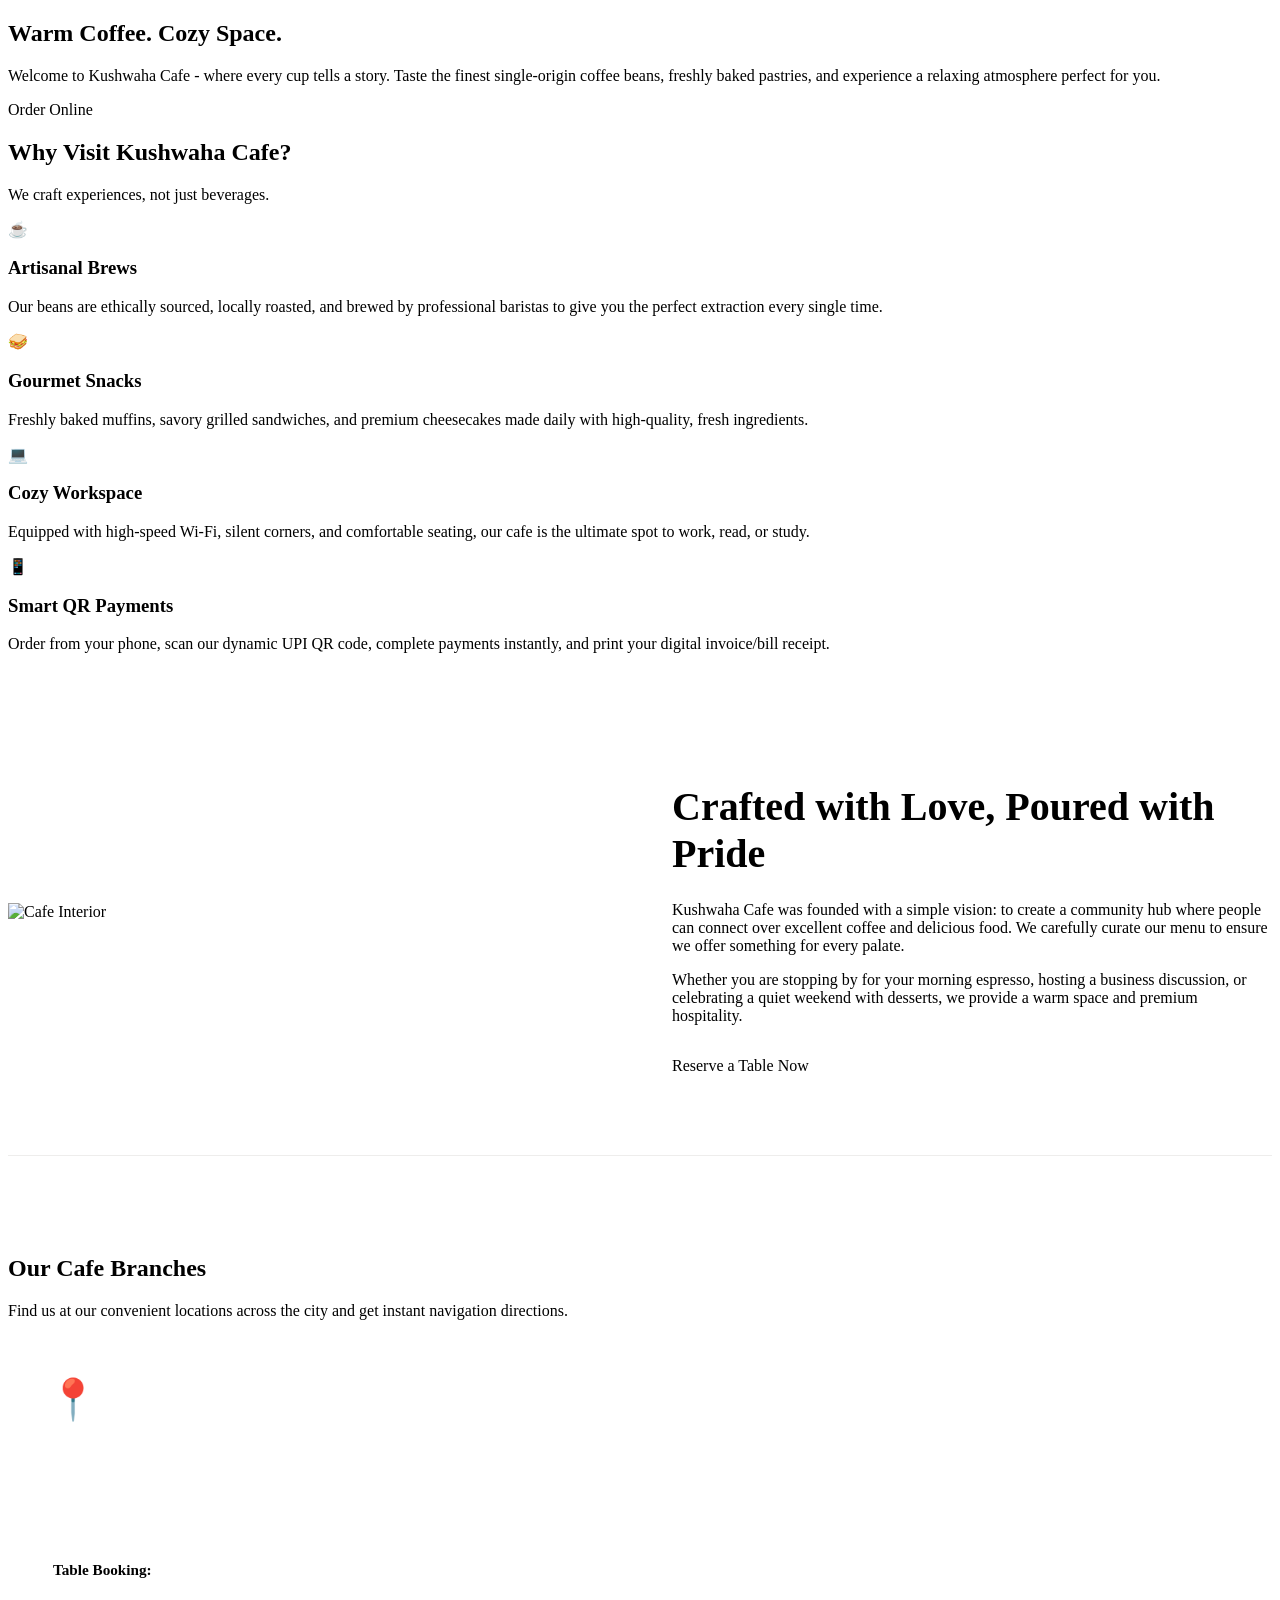
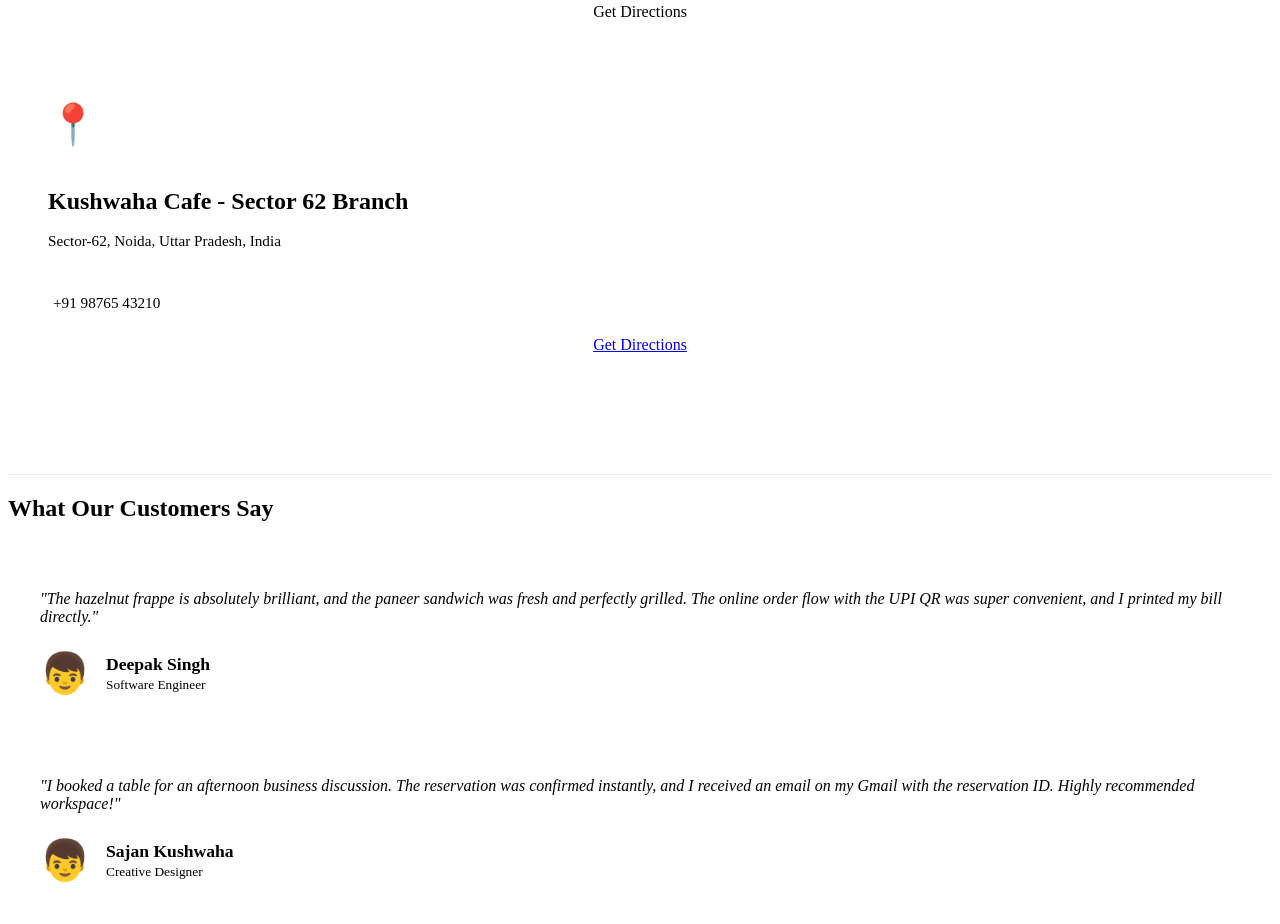
==== src/main/resources/templates/index.html @ db53cecd "Initial commit" ====
<!DOCTYPE html>
<html lang="en" xmlns:th="http://www.thymeleaf.org" th:replace="~{base :: layout(~{::main})}">
<body>
<main>
    <!-- Hero Section -->
    <section class="hero">
        <div class="hero-content">
            <h1>Warm Coffee. Cozy Space.</h1>
            <p>Welcome to Kushwaha Cafe - where every cup tells a story. Taste the finest single-origin coffee beans,
                freshly baked pastries, and experience a relaxing atmosphere perfect for you.</p>
            <div class="hero-btns">
                <a th:href="@{/menu}" class="btn btn-accent"><i class="fa-solid fa-mug-hot"></i> Order Online</a>
                <a th:href="@{/reserve}" class="btn btn-secondary" style="border-color: white; color: white;"><i
                        class="fa-solid fa-calendar-days"></i> Book Table</a>
            </div>
        </div>
    </section>

    <!-- Features Section -->
    <section class="features">
        <div class="container">
            <div class="section-title">
                <h2>Why Visit Kushwaha Cafe?</h2>
                <p style="color: var(--gray);">We craft experiences, not just beverages.</p>
            </div>

            <div class="features-grid">
                <div class="feature-card">
                    <span class="feature-icon">☕</span>
                    <h3>Artisanal Brews</h3>
                    <p>Our beans are ethically sourced, locally roasted, and brewed by professional baristas to give you the
                        perfect extraction every single time.</p>
                </div>

                <div class="feature-card">
                    <span class="feature-icon">🥪</span>
                    <h3>Gourmet Snacks</h3>
                    <p>Freshly baked muffins, savory grilled sandwiches, and premium cheesecakes made daily with
                        high-quality, fresh ingredients.</p>
                </div>

                <div class="feature-card">
                    <span class="feature-icon">💻</span>
                    <h3>Cozy Workspace</h3>
                    <p>Equipped with high-speed Wi-Fi, silent corners, and comfortable seating, our cafe is the ultimate
                        spot to work, read, or study.</p>
                </div>

                <div class="feature-card">
                    <span class="feature-icon">📱</span>
                    <h3>Smart QR Payments</h3>
                    <p>Order from your phone, scan our dynamic UPI QR code, complete payments instantly, and print your
                        digital invoice/bill receipt.</p>
                </div>
            </div>
        </div>
    </section>

    <!-- About Section -->
    <section
        style="background-color: var(--light); padding: 5rem 0; border-top: 1px solid var(--cream-dark); border-bottom: 1px solid var(--cream-dark);">
        <div class="container" style="display: grid; grid-template-columns: 1fr 1fr; gap: 4rem; align-items: center;">
            <div>
                <img src="https://images.unsplash.com/photo-1554118811-1e0d58224f24?q=80&w=500&auto=format&fit=crop"
                    alt="Cafe Interior"
                    style="width: 100%; border-radius: var(--border-radius); box-shadow: var(--shadow-md); object-fit: cover; height: 350px;">
            </div>
            <div>
                <h2 style="font-size: 2.5rem; margin-bottom: 1.5rem;">Crafted with Love, Poured with Pride</h2>
                <p style="margin-bottom: 1rem; color: var(--gray);">Kushwaha Cafe was founded with a simple vision: to
                    create a community hub where people can connect over excellent coffee and delicious food. We carefully
                    curate our menu to ensure we offer something for every palate.</p>
                <p style="margin-bottom: 2rem; color: var(--gray);">Whether you are stopping by for your morning espresso,
                    hosting a business discussion, or celebrating a quiet weekend with desserts, we provide a warm space and
                    premium hospitality.</p>
                <a th:href="@{/reserve}" class="btn">Reserve a Table Now</a>
            </div>
        </div>
    </section>

    <!-- Our Branches Section -->
    <section class="features"
        style="background-color: var(--cream-dark); border-top: 1px solid rgba(42, 26, 16, 0.08); border-bottom: 1px solid rgba(42, 26, 16, 0.08); padding: 5rem 0;">
        <div class="container">
            <div class="section-title">
                <h2>Our Cafe Branches</h2>
                <p style="color: var(--gray);">Find us at our convenient locations across the city and get instant
                    navigation directions.</p>
            </div>

            <div class="features-grid" style="grid-template-columns: repeat(auto-fit, minmax(320px, 1fr)); gap: 2.5rem;">
                <th:block th:if="${not #lists.isEmpty(cafe_locations)}">
                    <div th:each="loc : ${cafe_locations}" class="feature-card"
                        style="text-align: left; padding: 2.5rem; display: flex; flex-direction: column; justify-content: space-between;">
                        <div>
                            <span class="feature-icon"
                                style="font-size: 2.5rem; margin-bottom: 1rem; display: inline-block;">📍</span>
                            <h3 style="margin-bottom: 0.8rem; font-size: 1.5rem;" th:text="${loc.name}"></h3>
                            <p
                                style="color: var(--gray); font-size: 0.95rem; margin-bottom: 1rem; min-height: 48px; line-height: 1.5;"
                                th:text="${loc.address}"></p>
                            <p th:if="${loc.phone}" style="font-size: 0.95rem; margin-bottom: 0.6rem; color: var(--primary);"><i
                                    class="fa-solid fa-phone" style="color: var(--accent); margin-right: 5px;"></i> <span th:text="${loc.phone}"></span></p>
                            <p style="font-size: 0.95rem; margin-bottom: 1.5rem; color: var(--dark); font-weight: 600;"><i
                                    class="fa-solid fa-chair" style="color: var(--accent); margin-right: 5px;"></i> Table Booking: <span style="color: var(--accent);" th:text="'INR ' + ${#numbers.formatDecimal(loc.hourlyRate, 1, 2)} + ' / hr'"></span></p>
                        </div>
                        <a th:href="${loc.mapUrl}" target="_blank" class="btn btn-accent"
                            style="width: 100%; text-align: center;"><i class="fa-solid fa-map-location-dot"></i> Get
                            Directions</a>
                    </div>
                </th:block>
                <th:block th:if="${#lists.isEmpty(cafe_locations)}">
                    <div class="feature-card"
                        style="text-align: left; padding: 2.5rem; display: flex; flex-direction: column; justify-content: space-between;">
                        <div>
                            <span class="feature-icon"
                                style="font-size: 2.5rem; margin-bottom: 1rem; display: inline-block;">📍</span>
                            <h3 style="margin-bottom: 0.8rem; font-size: 1.5rem;">Kushwaha Cafe - Sector 62 Branch</h3>
                            <p
                                style="color: var(--gray); font-size: 0.95rem; margin-bottom: 1rem; min-height: 48px; line-height: 1.5;">
                                Sector-62, Noida, Uttar Pradesh, India</p>
                            <p style="font-size: 0.95rem; margin-bottom: 1.5rem; color: var(--primary);"><i
                                    class="fa-solid fa-phone" style="color: var(--accent); margin-right: 5px;"></i> +91 98765 43210</p>
                        </div>
                        <a href="https://maps.google.com" target="_blank" class="btn btn-accent"
                            style="width: 100%; text-align: center;"><i class="fa-solid fa-map-location-dot"></i> Get
                            Directions</a>
                    </div>
                </th:block>
            </div>
        </div>
    </section>

    <!-- Customer Testimonial Section -->
    <section class="features" style="background-color: var(--cream);">
        <div class="container">
            <div class="section-title">
                <h2>What Our Customers Say</h2>
            </div>

            <div class="features-grid" style="grid-template-columns: repeat(auto-fit, minmax(300px, 1fr)); gap: 2rem;">
                <div class="feature-card" style="padding: 2rem; text-align: left;">
                    <p style="font-style: italic; margin-bottom: 1.5rem; color: var(--dark);">"The hazelnut frappe is
                        absolutely brilliant, and the paneer sandwich was fresh and perfectly grilled. The online order flow
                        with the UPI QR was super convenient, and I printed my bill directly."</p>
                    <div style="display: flex; align-items: center; gap: 1rem;">
                        <span style="font-size: 2.5rem;">👦</span>
                        <div>
                            <h4 style="margin: 0; font-size: 1.1rem;">Deepak Singh</h4>
                            <small style="color: var(--gray);">Software Engineer</small>
                        </div>
                    </div>
                </div>

                <div class="feature-card" style="padding: 2rem; text-align: left;">
                    <p style="font-style: italic; margin-bottom: 1.5rem; color: var(--dark);">"I booked a table for an
                        afternoon business discussion. The reservation was confirmed instantly, and I received an email on
                        my Gmail with the reservation ID. Highly recommended workspace!"</p>
                    <div style="display: flex; align-items: center; gap: 1rem;">
                        <span style="font-size: 2.5rem;">👦</span>
                        <div>
                            <h4 style="margin: 0; font-size: 1.1rem;">Sajan Kushwaha</h4>
                            <small style="color: var(--gray);">Creative Designer</small>
                        </div>
                    </div>
                </div>
            </div>
        </div>
    </section>
</main>
</body>
</html>
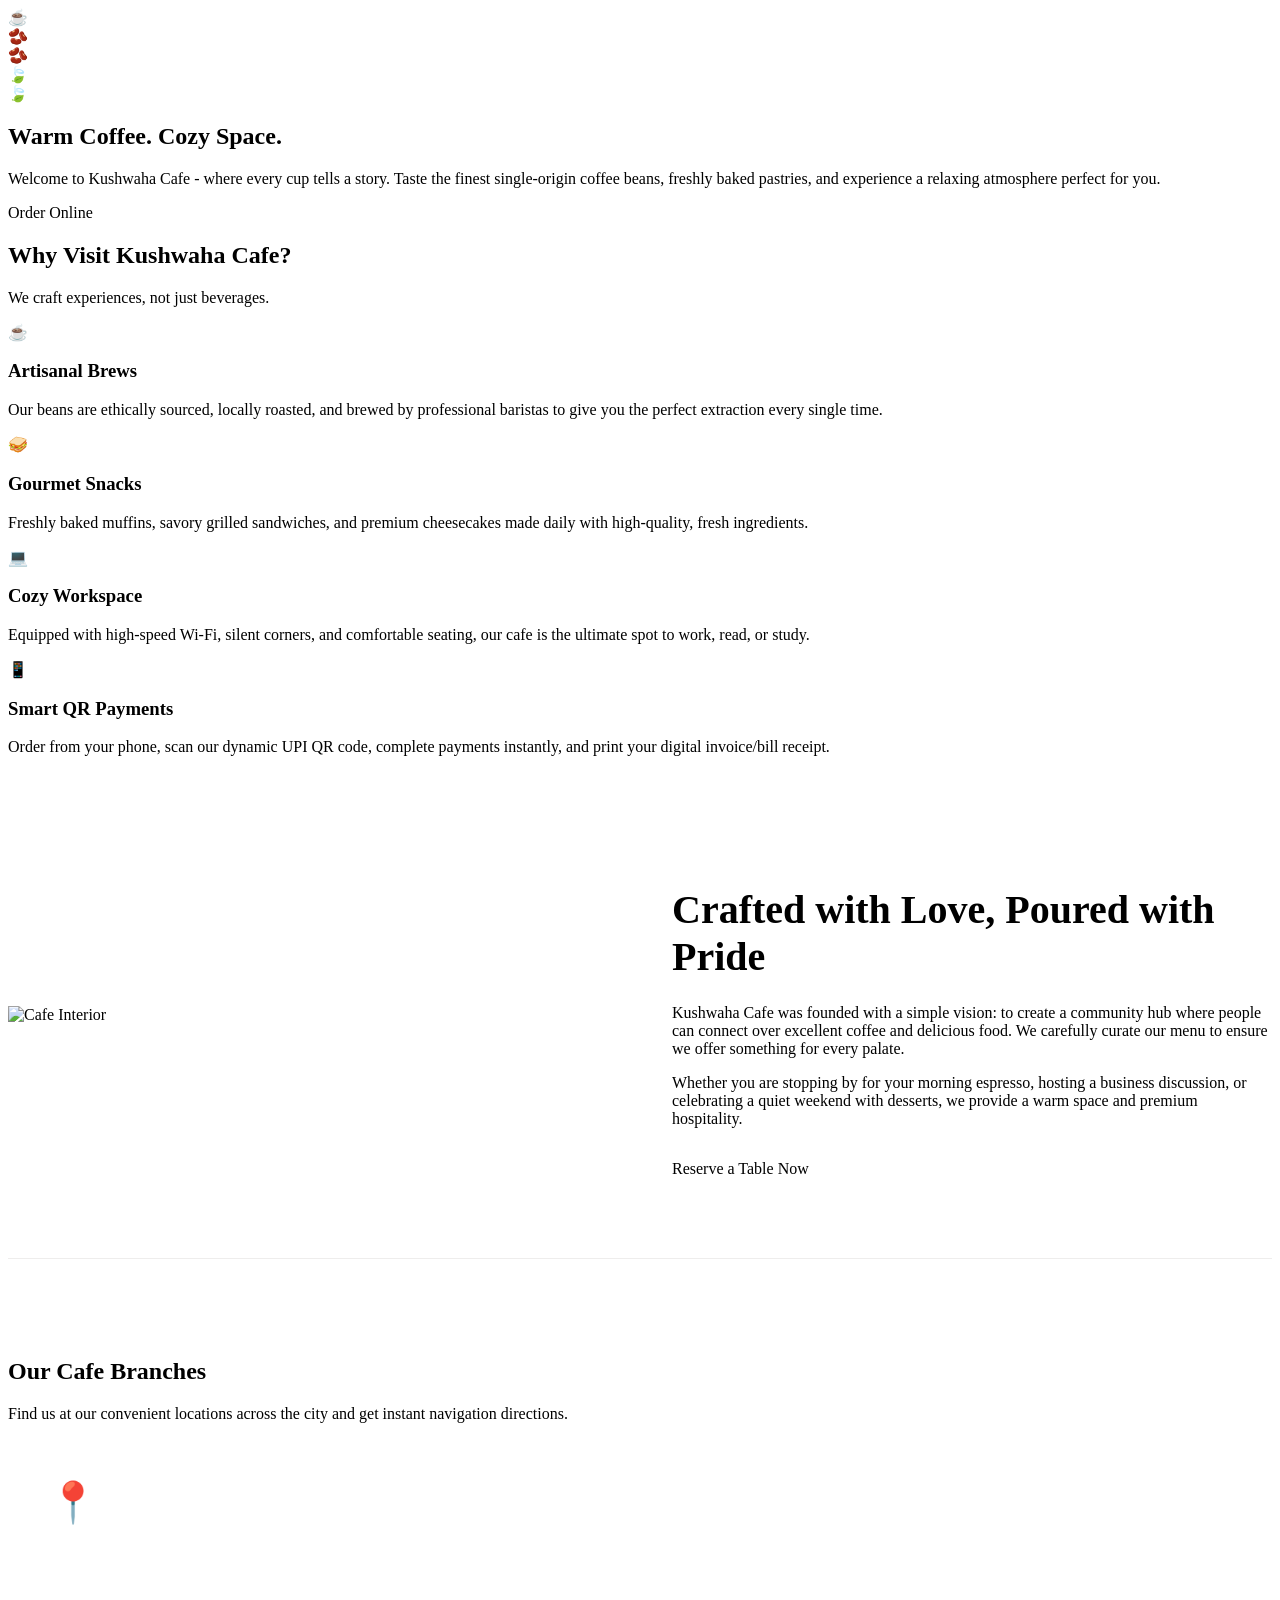
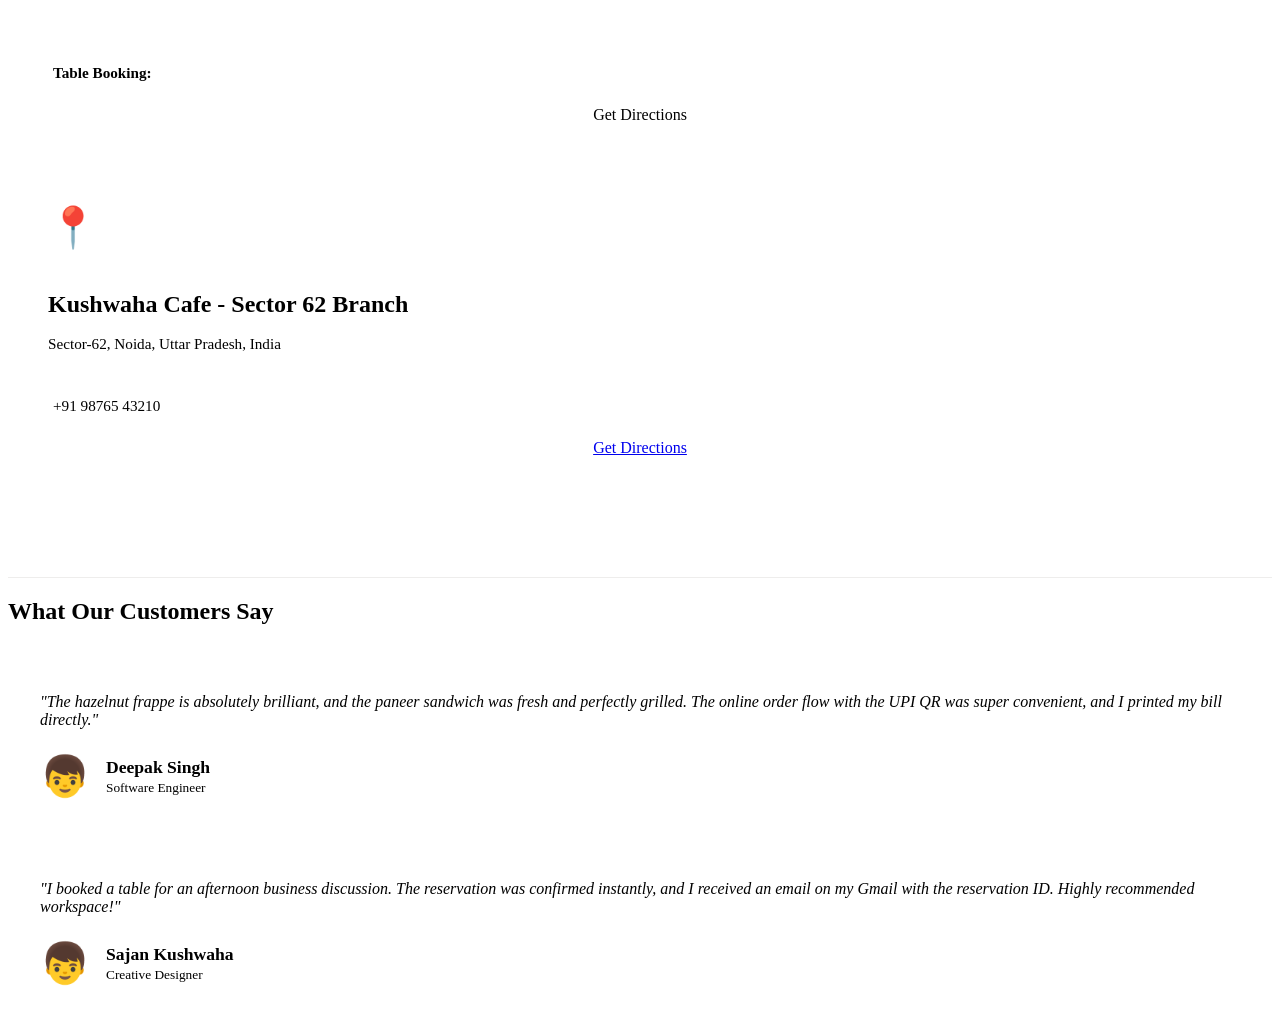
==== commit 6c27a15d: "Add premium 3D interactive cursor tilt and parallax effects" ====
--- a/src/main/resources/templates/index.html
+++ b/src/main/resources/templates/index.html
@@ -4,6 +4,14 @@
 <main>
     <!-- Hero Section -->
     <section class="hero">
+        <!-- Floating 3D parallax elements -->
+        <div class="hero-3d-bg">
+            <div class="hero-floating cup">☕</div>
+            <div class="hero-floating bean bean-1">🫘</div>
+            <div class="hero-floating bean bean-2">🫘</div>
+            <div class="hero-floating leaf leaf-1">🍃</div>
+            <div class="hero-floating leaf leaf-2">🍃</div>
+        </div>
         <div class="hero-content">
             <h1>Warm Coffee. Cozy Space.</h1>
             <p>Welcome to Kushwaha Cafe - where every cup tells a story. Taste the finest single-origin coffee beans,
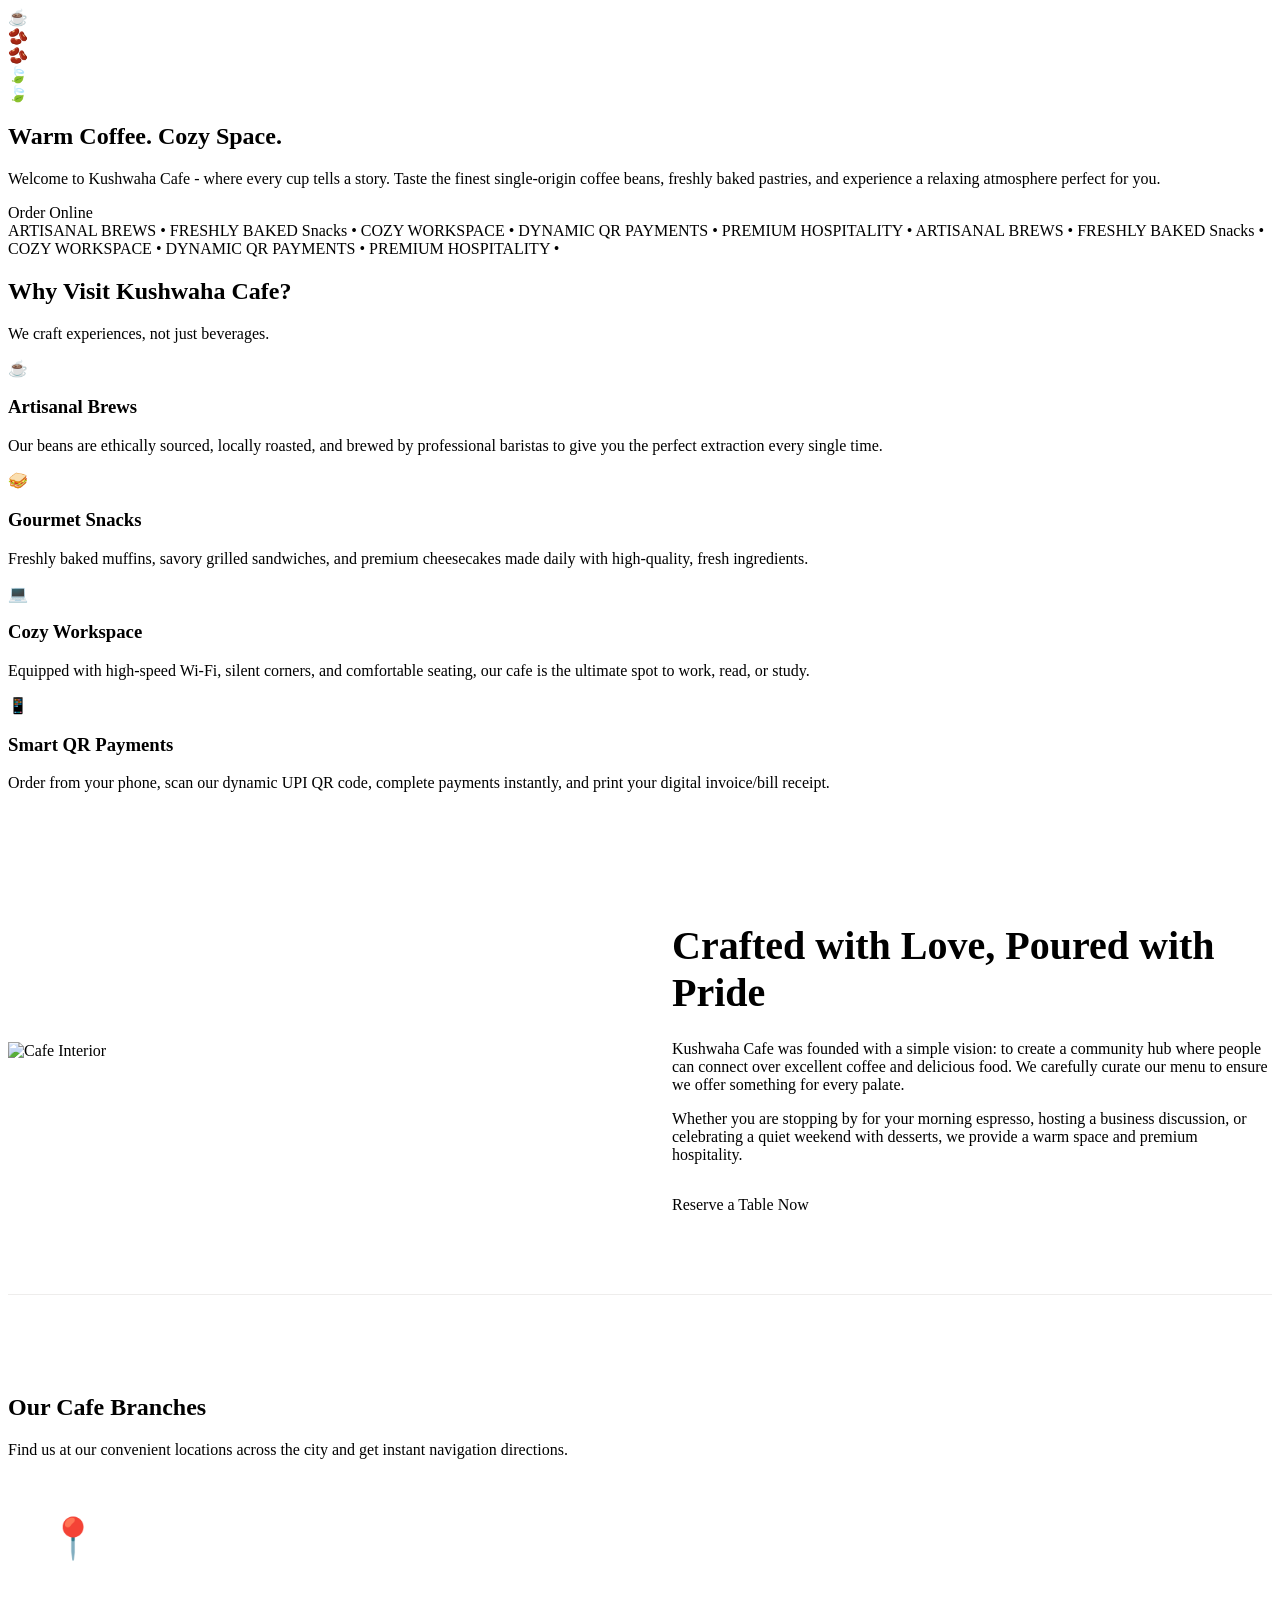
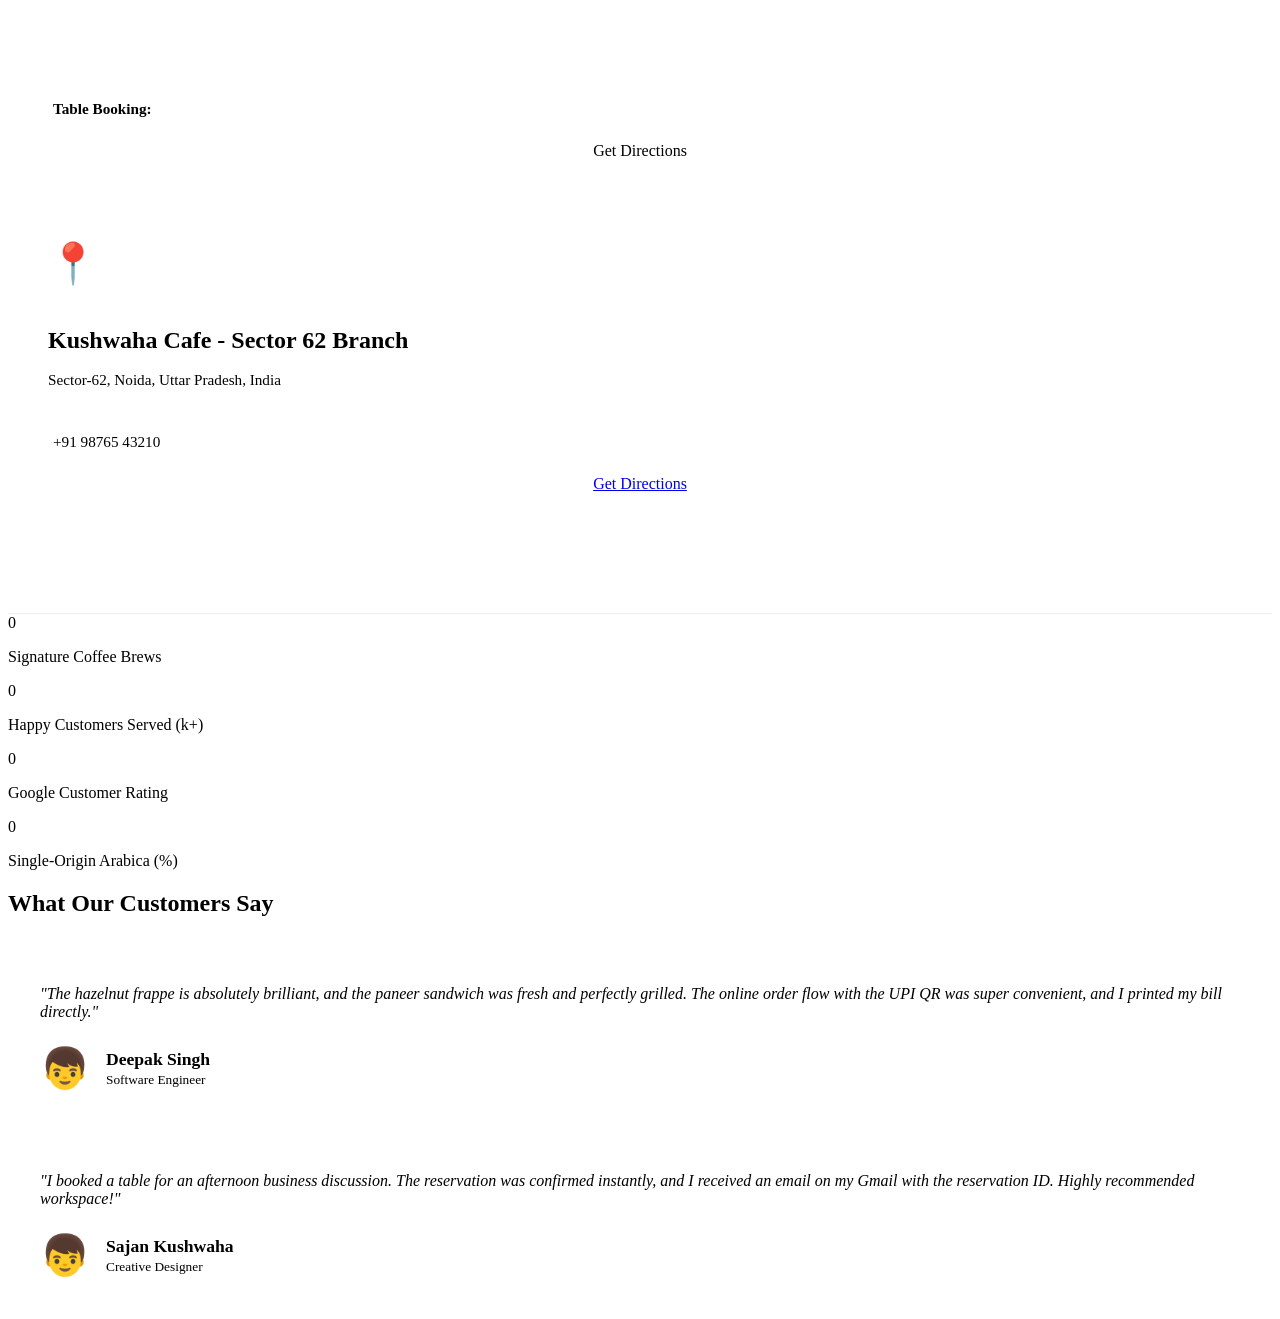
==== commit f46930b3: "Implement MotionSites-style design: add infinite scrolling marquee, 3D stats showcase section with a" ====
--- a/src/main/resources/templates/index.html
+++ b/src/main/resources/templates/index.html
@@ -24,6 +24,14 @@
         </div>
     </section>
 
+    <!-- Infinite Scrolling Marquee -->
+    <div class="marquee-container">
+        <div class="marquee-content">
+            <span>ARTISANAL BREWS • FRESHLY BAKED Snacks • COZY WORKSPACE • DYNAMIC QR PAYMENTS • PREMIUM HOSPITALITY • </span>
+            <span>ARTISANAL BREWS • FRESHLY BAKED Snacks • COZY WORKSPACE • DYNAMIC QR PAYMENTS • PREMIUM HOSPITALITY • </span>
+        </div>
+    </div>
+
     <!-- Features Section -->
     <section class="features">
         <div class="container">
@@ -32,7 +40,7 @@
                 <p style="color: var(--gray);">We craft experiences, not just beverages.</p>
             </div>
 
-            <div class="features-grid">
+            <div class="features-grid scroll-reveal-3d">
                 <div class="feature-card">
                     <span class="feature-icon">☕</span>
                     <h3>Artisanal Brews</h3>
@@ -67,7 +75,7 @@
     <!-- About Section -->
     <section
         style="background-color: var(--light); padding: 5rem 0; border-top: 1px solid var(--cream-dark); border-bottom: 1px solid var(--cream-dark);">
-        <div class="container" style="display: grid; grid-template-columns: 1fr 1fr; gap: 4rem; align-items: center;">
+        <div class="container scroll-reveal-3d" style="display: grid; grid-template-columns: 1fr 1fr; gap: 4rem; align-items: center;">
             <div>
                 <img src="https://images.unsplash.com/photo-1554118811-1e0d58224f24?q=80&w=500&auto=format&fit=crop"
                     alt="Cafe Interior"
@@ -96,7 +104,7 @@
                     navigation directions.</p>
             </div>
 
-            <div class="features-grid" style="grid-template-columns: repeat(auto-fit, minmax(320px, 1fr)); gap: 2.5rem;">
+            <div class="features-grid scroll-reveal-3d" style="grid-template-columns: repeat(auto-fit, minmax(320px, 1fr)); gap: 2.5rem;">
                 <th:block th:if="${not #lists.isEmpty(cafe_locations)}">
                     <div th:each="loc : ${cafe_locations}" class="feature-card"
                         style="text-align: left; padding: 2.5rem; display: flex; flex-direction: column; justify-content: space-between;">
@@ -139,6 +147,30 @@
         </div>
     </section>
 
+    <!-- 3D Stats Showcase Section -->
+    <section class="stats-section scroll-reveal-3d">
+        <div class="container">
+            <div class="stats-grid">
+                <div class="stat-card">
+                    <span class="stat-num" data-val="15">0</span>
+                    <p>Signature Coffee Brews</p>
+                </div>
+                <div class="stat-card">
+                    <span class="stat-num" data-val="50">0</span>
+                    <p>Happy Customers Served (k+)</p>
+                </div>
+                <div class="stat-card">
+                    <span class="stat-num" data-val="4.9">0</span>
+                    <p>Google Customer Rating</p>
+                </div>
+                <div class="stat-card">
+                    <span class="stat-num" data-val="100">0</span>
+                    <p>Single-Origin Arabica (%)</p>
+                </div>
+            </div>
+        </div>
+    </section>
+
     <!-- Customer Testimonial Section -->
     <section class="features" style="background-color: var(--cream);">
         <div class="container">
@@ -146,7 +178,7 @@
                 <h2>What Our Customers Say</h2>
             </div>
 
-            <div class="features-grid" style="grid-template-columns: repeat(auto-fit, minmax(300px, 1fr)); gap: 2rem;">
+            <div class="features-grid scroll-reveal-3d" style="grid-template-columns: repeat(auto-fit, minmax(300px, 1fr)); gap: 2.5rem;">
                 <div class="feature-card" style="padding: 2rem; text-align: left;">
                     <p style="font-style: italic; margin-bottom: 1.5rem; color: var(--dark);">"The hazelnut frappe is
                         absolutely brilliant, and the paneer sandwich was fresh and perfectly grilled. The online order flow
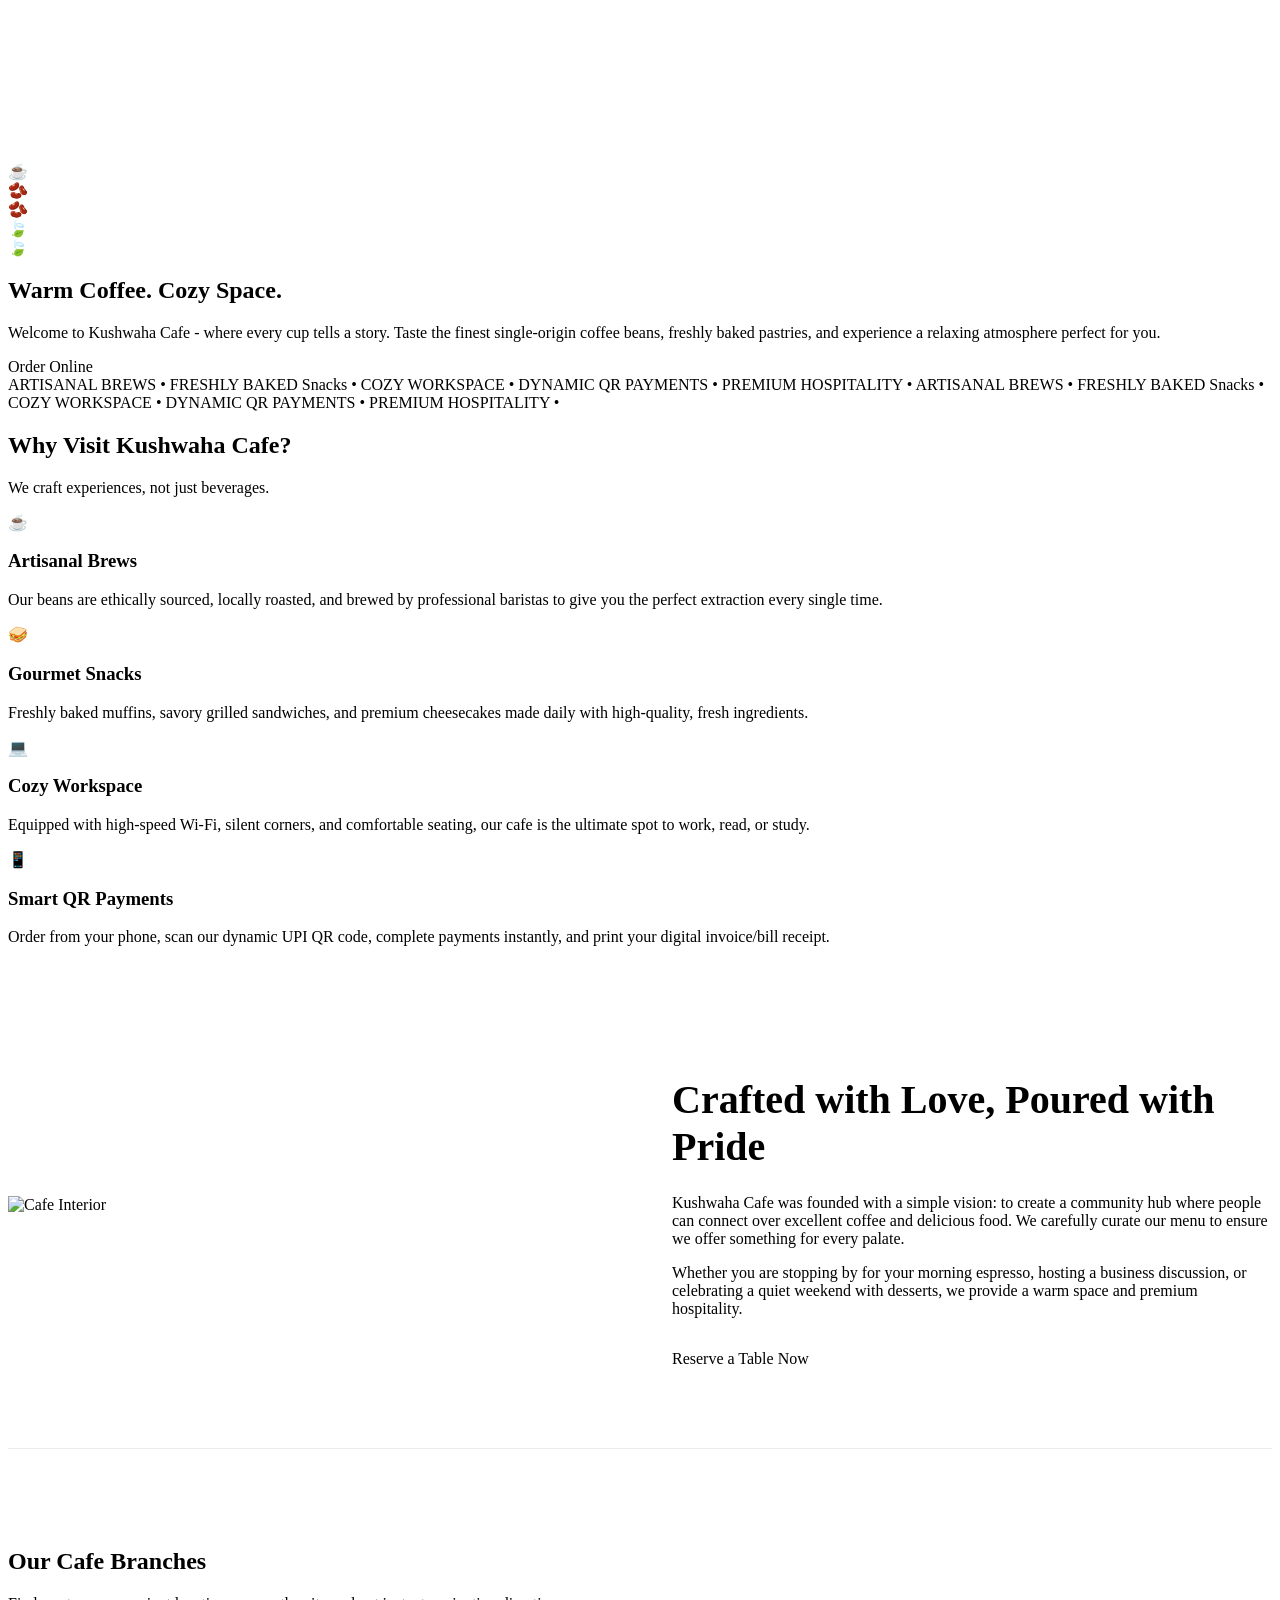
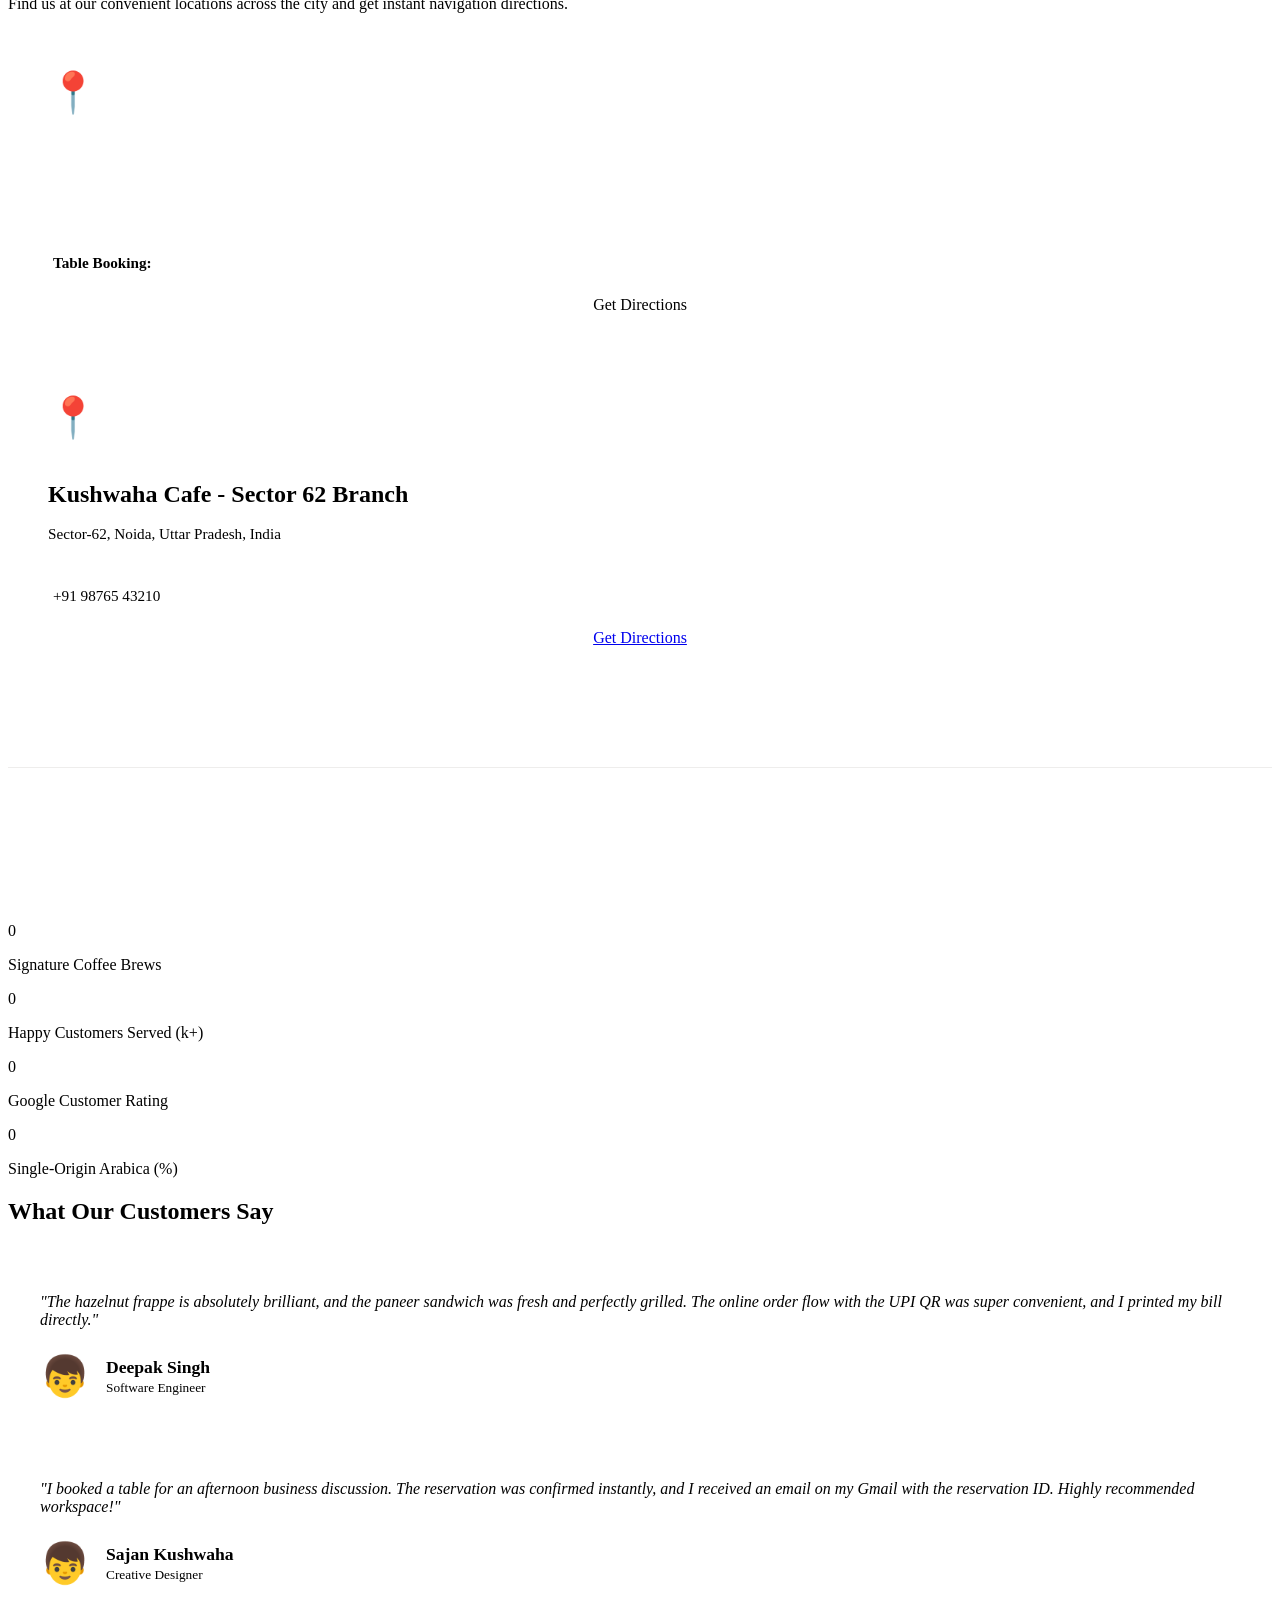
==== commit bc64390d: "feat: Add interactive canvas particle systems and global body parallax shift background" ====
--- a/src/main/resources/templates/index.html
+++ b/src/main/resources/templates/index.html
@@ -6,6 +6,7 @@
     <section class="hero">
         <!-- Floating 3D parallax elements -->
         <div class="hero-3d-bg">
+            <canvas id="hero-particles" class="hero-canvas"></canvas>
             <div class="hero-floating cup">☕</div>
             <div class="hero-floating bean bean-1">🫘</div>
             <div class="hero-floating bean bean-2">🫘</div>
@@ -149,6 +150,7 @@
 
     <!-- 3D Stats Showcase Section -->
     <section class="stats-section scroll-reveal-3d">
+        <canvas id="stats-particles" class="stats-canvas"></canvas>
         <div class="container">
             <div class="stats-grid">
                 <div class="stat-card">
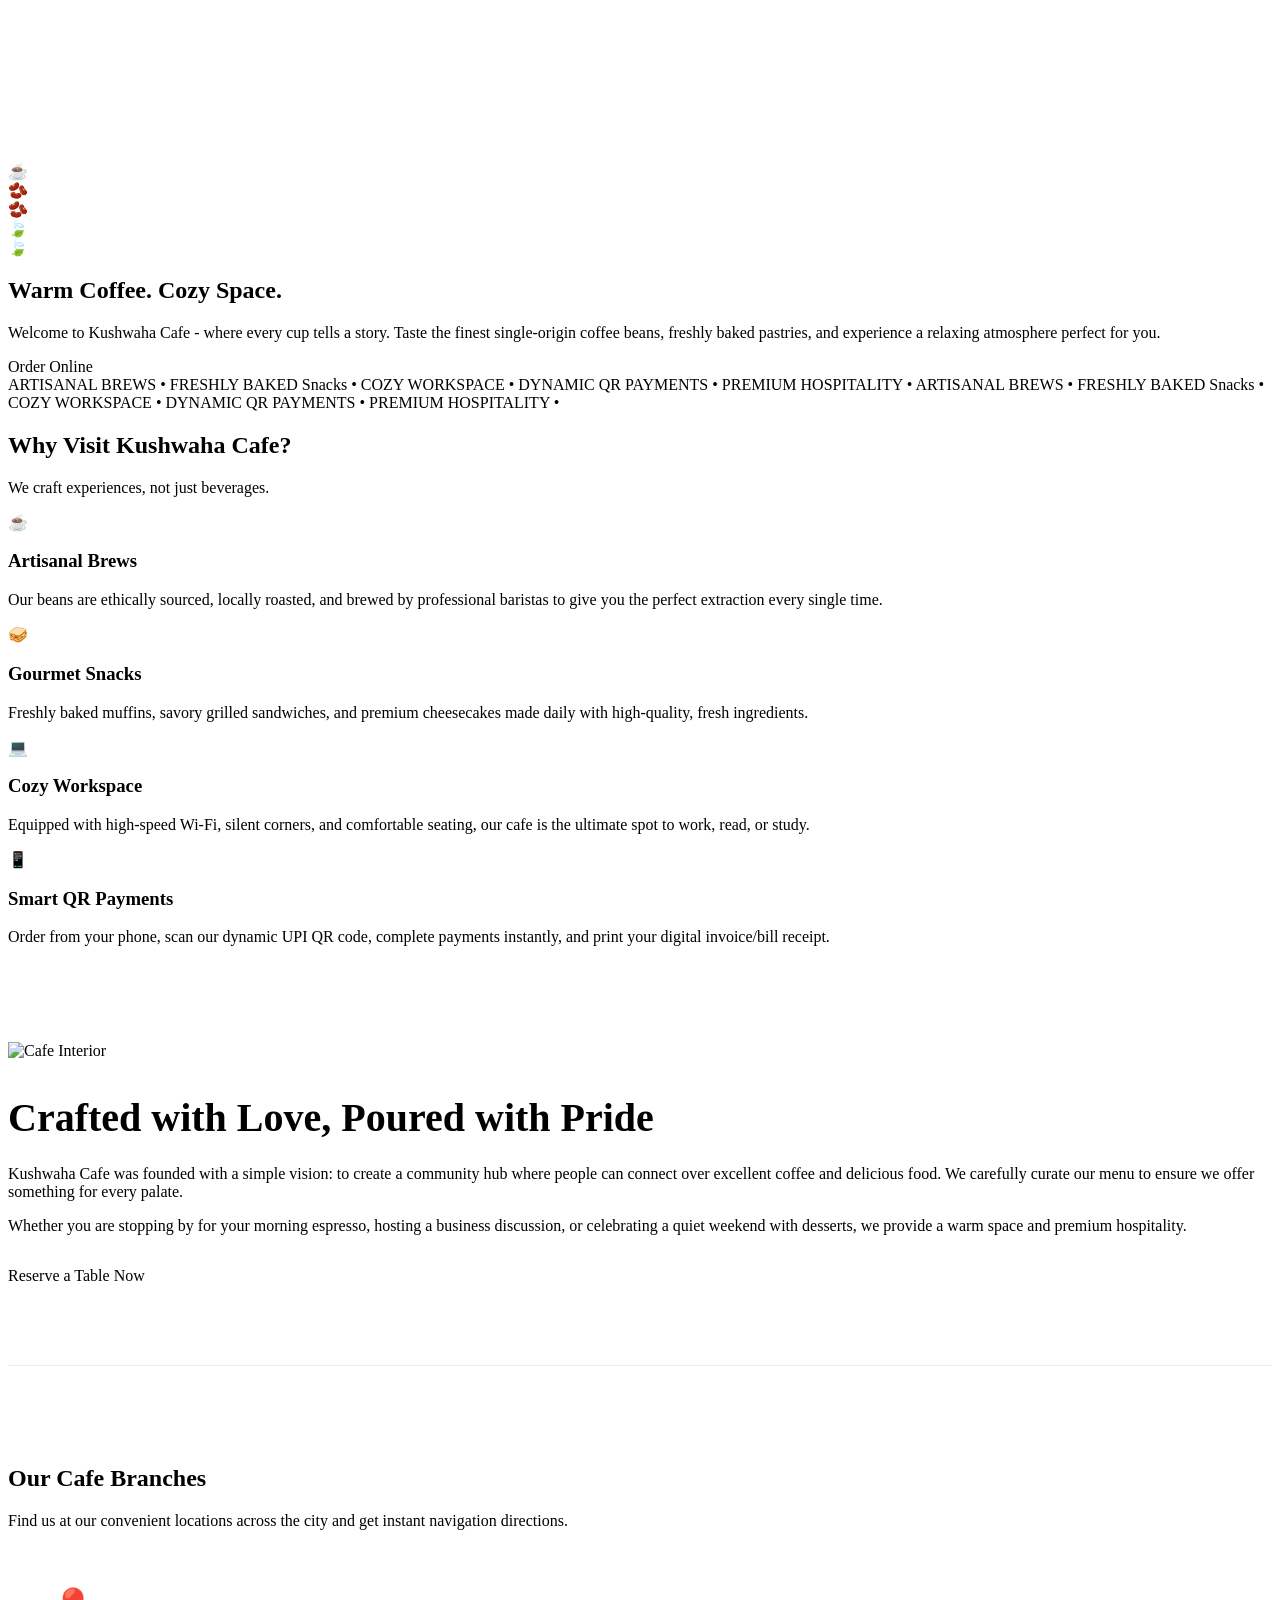
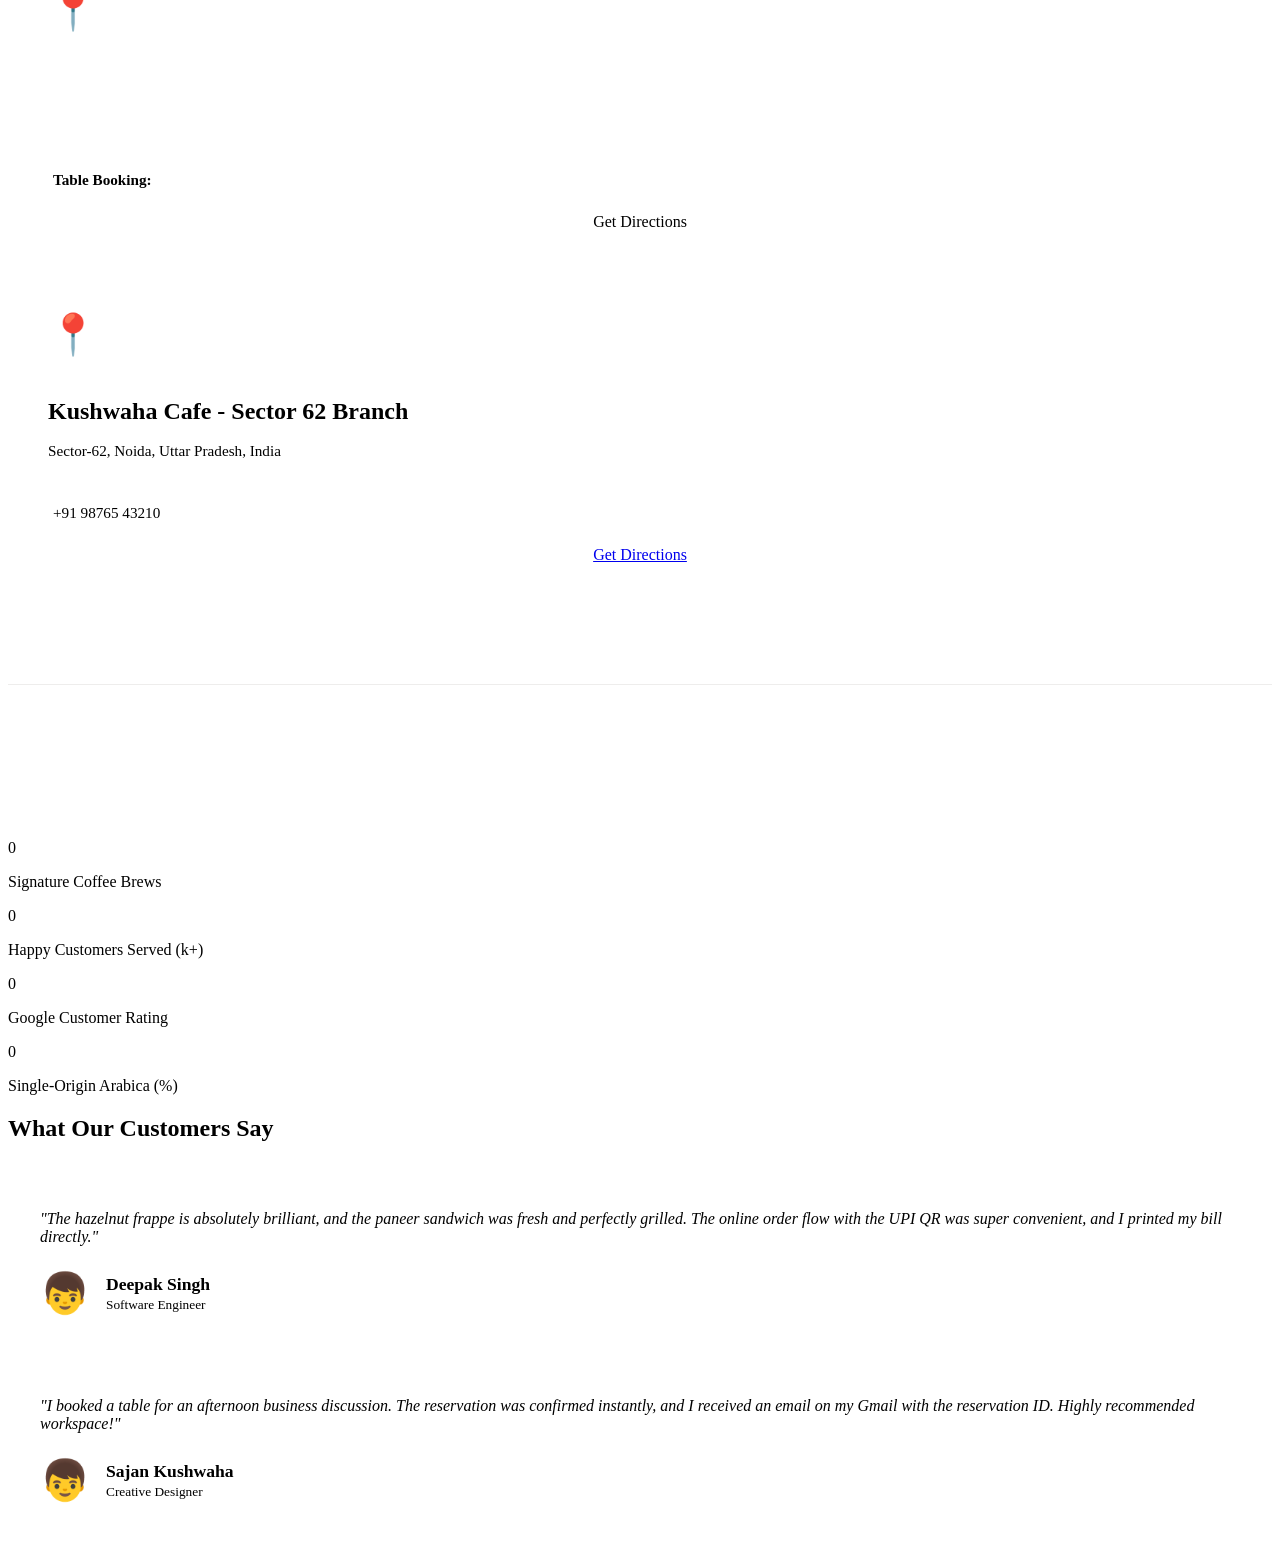
==== commit ee7f5f25: "style: Optimize responsive position, layout, and 3D interactions for mobile screens" ====
--- a/src/main/resources/templates/index.html
+++ b/src/main/resources/templates/index.html
@@ -76,7 +76,7 @@
     <!-- About Section -->
     <section
         style="background-color: var(--light); padding: 5rem 0; border-top: 1px solid var(--cream-dark); border-bottom: 1px solid var(--cream-dark);">
-        <div class="container scroll-reveal-3d" style="display: grid; grid-template-columns: 1fr 1fr; gap: 4rem; align-items: center;">
+        <div class="container scroll-reveal-3d about-grid">
             <div>
                 <img src="https://images.unsplash.com/photo-1554118811-1e0d58224f24?q=80&w=500&auto=format&fit=crop"
                     alt="Cafe Interior"
